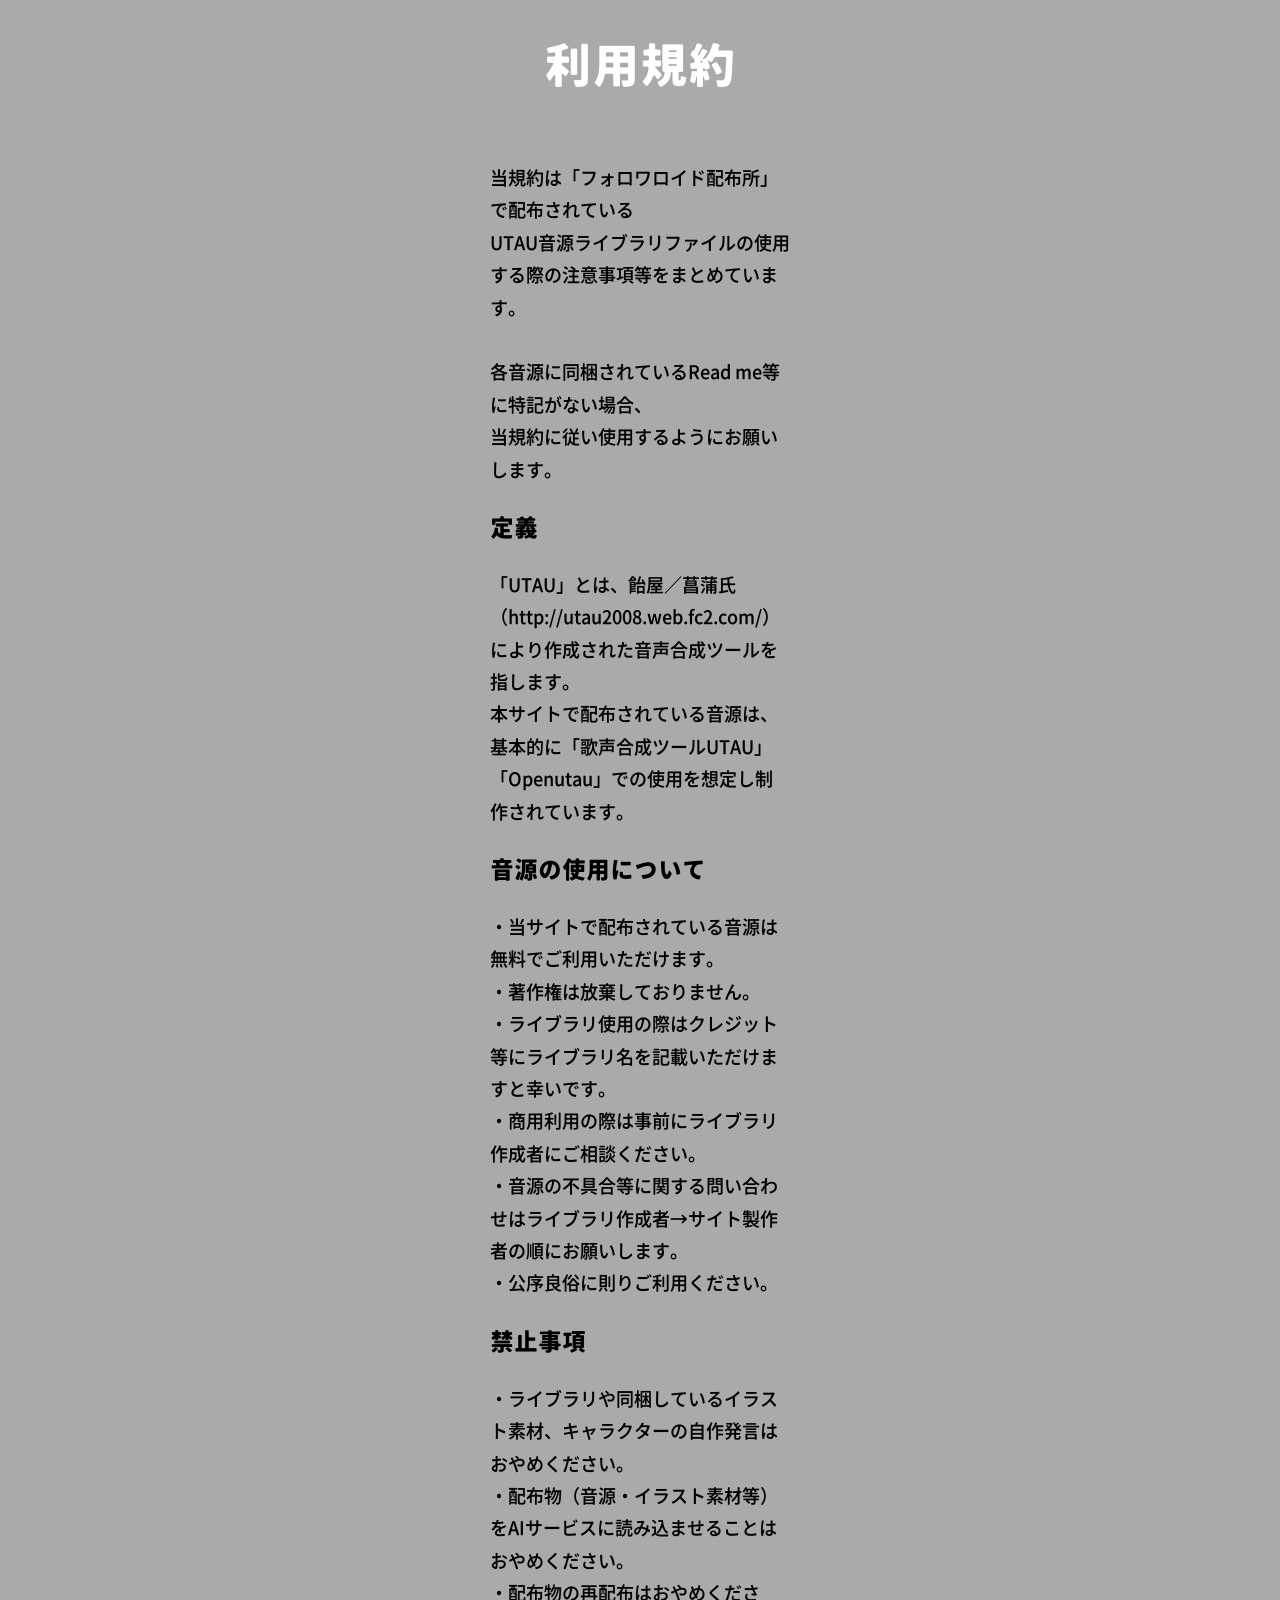
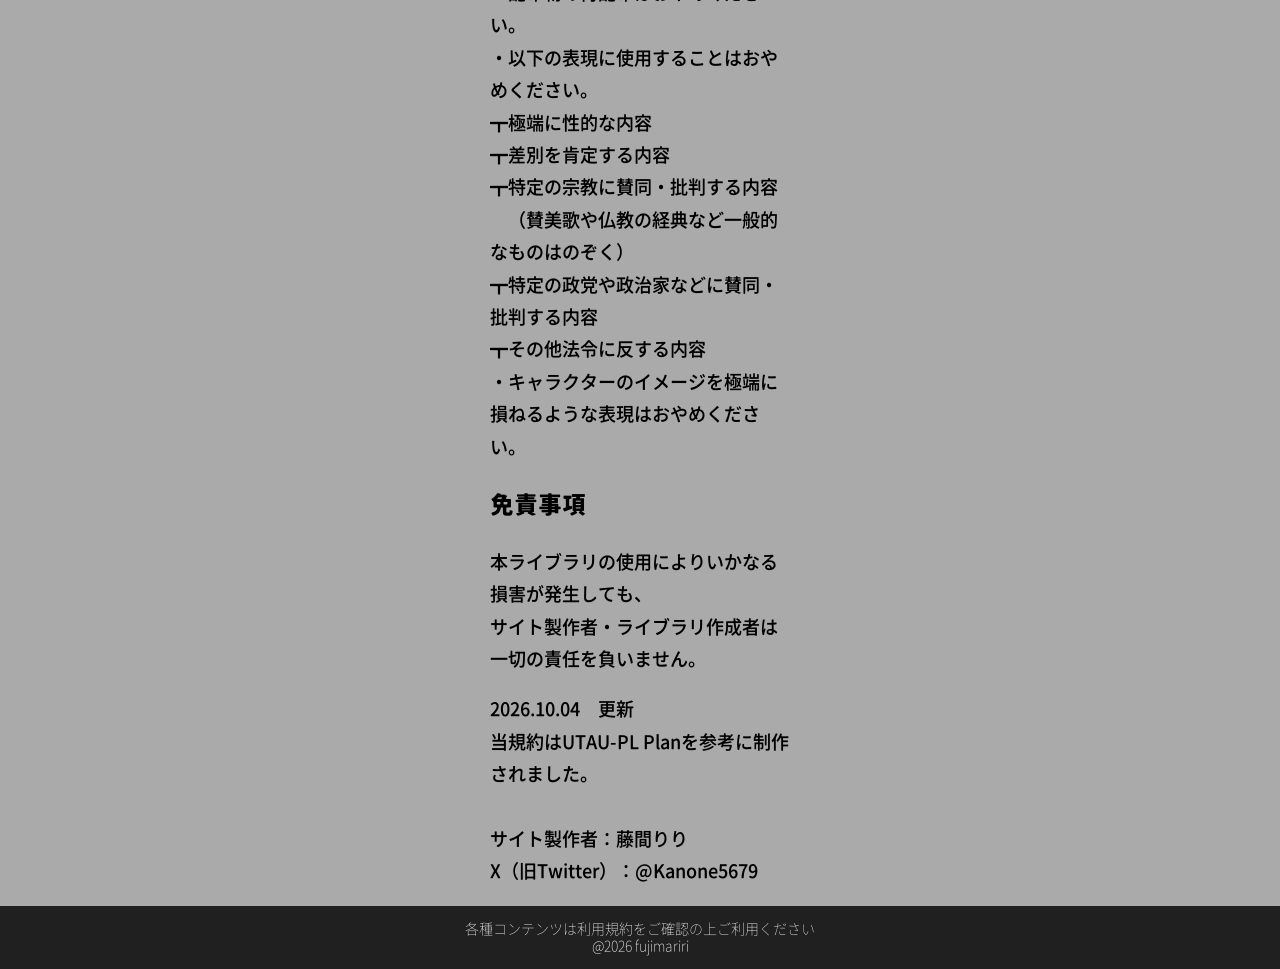
==== public/TOU.html @ 8a17a746 "利用規約・メンバーページ追加（ソラ）" ====
<!doctype html>
<html lang="ja">
<head>
    <meta charset="utf-8">
    <title>フォロワロイド配布所_利用規約</title>
    <link rel="stylesheet" href="css/TOU.css">
</head>

<body>
    <h1>利用規約</h1>

    <main class="content">
        <p>
            当規約は「フォロワロイド配布所」で配布されている<br>
            UTAU音源ライブラリファイルの使用する際の注意事項等をまとめています。<br>
            <br>
            各音源に同梱されているRead me等に特記がない場合、<br>
            当規約に従い使用するようにお願いします。
        </p>

        <h2>定義</h2>
        <p>
            「UTAU」とは、飴屋／菖蒲氏（http://utau2008.web.fc2.com/）により作成された音声合成ツールを指します。<br>
            本サイトで配布されている音源は、基本的に「歌声合成ツールUTAU」「Openutau」での使用を想定し制作されています。
        </p>

        <h2>音源の使用について</h2>
        <p>
            ・当サイトで配布されている音源は無料でご利用いただけます。<br>
            ・著作権は放棄しておりません。<br>
            ・ライブラリ使用の際はクレジット等にライブラリ名を記載いただけますと幸いです。<br>
            ・商用利用の際は事前にライブラリ作成者にご相談ください。<br>
            ・音源の不具合等に関する問い合わせはライブラリ作成者→サイト製作者の順にお願いします。<br>
            ・公序良俗に則りご利用ください。
        </p>

        <h2>禁止事項</h2>
        <p>
            ・ライブラリや同梱しているイラスト素材、キャラクターの自作発言はおやめください。<br>
            ・配布物（音源・イラスト素材等）をAIサービスに読み込ませることはおやめください。<br>
            ・配布物の再配布はおやめください。<br>
            ・以下の表現に使用することはおやめください。<br>
            ┗極端に性的な内容<br>
            ┗差別を肯定する内容<br>
            ┗特定の宗教に賛同・批判する内容<br>
            　（賛美歌や仏教の経典など一般的なものはのぞく）<br>
            ┗特定の政党や政治家などに賛同・批判する内容<br>
            ┗その他法令に反する内容<br>
            ・キャラクターのイメージを極端に損ねるような表現はおやめください。<br>
        </p>

        <h2>免責事項</h2>
        <p>
            本ライブラリの使用によりいかなる損害が発生しても、<br>
            サイト製作者・ライブラリ作成者は一切の責任を負いません。
        </p>

        <p>
            2026.10.04　更新<br>
            当規約はUTAU-PL Planを参考に制作されました。<br>
            <br>
            サイト製作者：藤間りり<br>
            X（旧Twitter）：@Kanone5679
        </p>

    </main>


    <footer class="footer">
        <p>各種コンテンツは利用規約をご確認の上ご利用ください</p>
        <p>@2026 fujimariri</p>
    </footer>

</body>
</html>
---- public/css/TOU.css ----
/* ーーーーー フォント ーーーーー */
/* タイトル用フォント */
@font-face{
    font-family: "TitleFont";
    src: url("../font/MOBO-Bold.otf") format("opentype");
}

/* 本文用フォント */
@font-face{
    font-family: "BodyFont";
    src: url("../font/MOBO-SemiBold.otf") format("opentype");
}

/* フッター用フォント */
@font-face{
    font-family: "footerFont";
    src: url("../font/MOBO-ExtraLight.otf") format("opentype");
}

/* ーーーーー 全体 ーーーーー */
body{
    margin:0;
    min-height: 100vh;
    display: flex;
    flex-direction: column;
    background:#AAAAAA;
    color:#000000;
    font-family: "BodyFont", sans-serif;
}

/* ーーーーー タイトル ーーーーー */
h1{
    color:#FFFFFF;
    font-family:"TitleFont", sans-serif;
    font-size:48px;
    font-weight:normal;
    text-align:center;

    margin:40px 0 56px;
}

/* ーーーーー 見出し ーーーーー */
h2{
    color:#000000;
    font-family:"TitleFont", sans-serif;
    font-size:24px;
    font-weight:normal;
    text-align: left;
}

/* ーーーーー 本文エリア ーーーーー */
.content{
    color:#000000;
    font-family: "BodyFont", sans-serif;
    width: 300px;
    margin:0 auto;
    font-size:18px;
    line-height:1.8;
    text-align: left;
}

/* ーーーーー フッター ーーーーー */
.footer{
    width: 100%;
    margin-top: auto;
    padding: 15px 0;
    text-align:center;
    background-color:#202020;
}

.footer p{
    margin:0;
    font-family:"footerFont", sans-serif;
    font-size:14px;
    line-height:1.2;
    color:#FFFFFF;
}
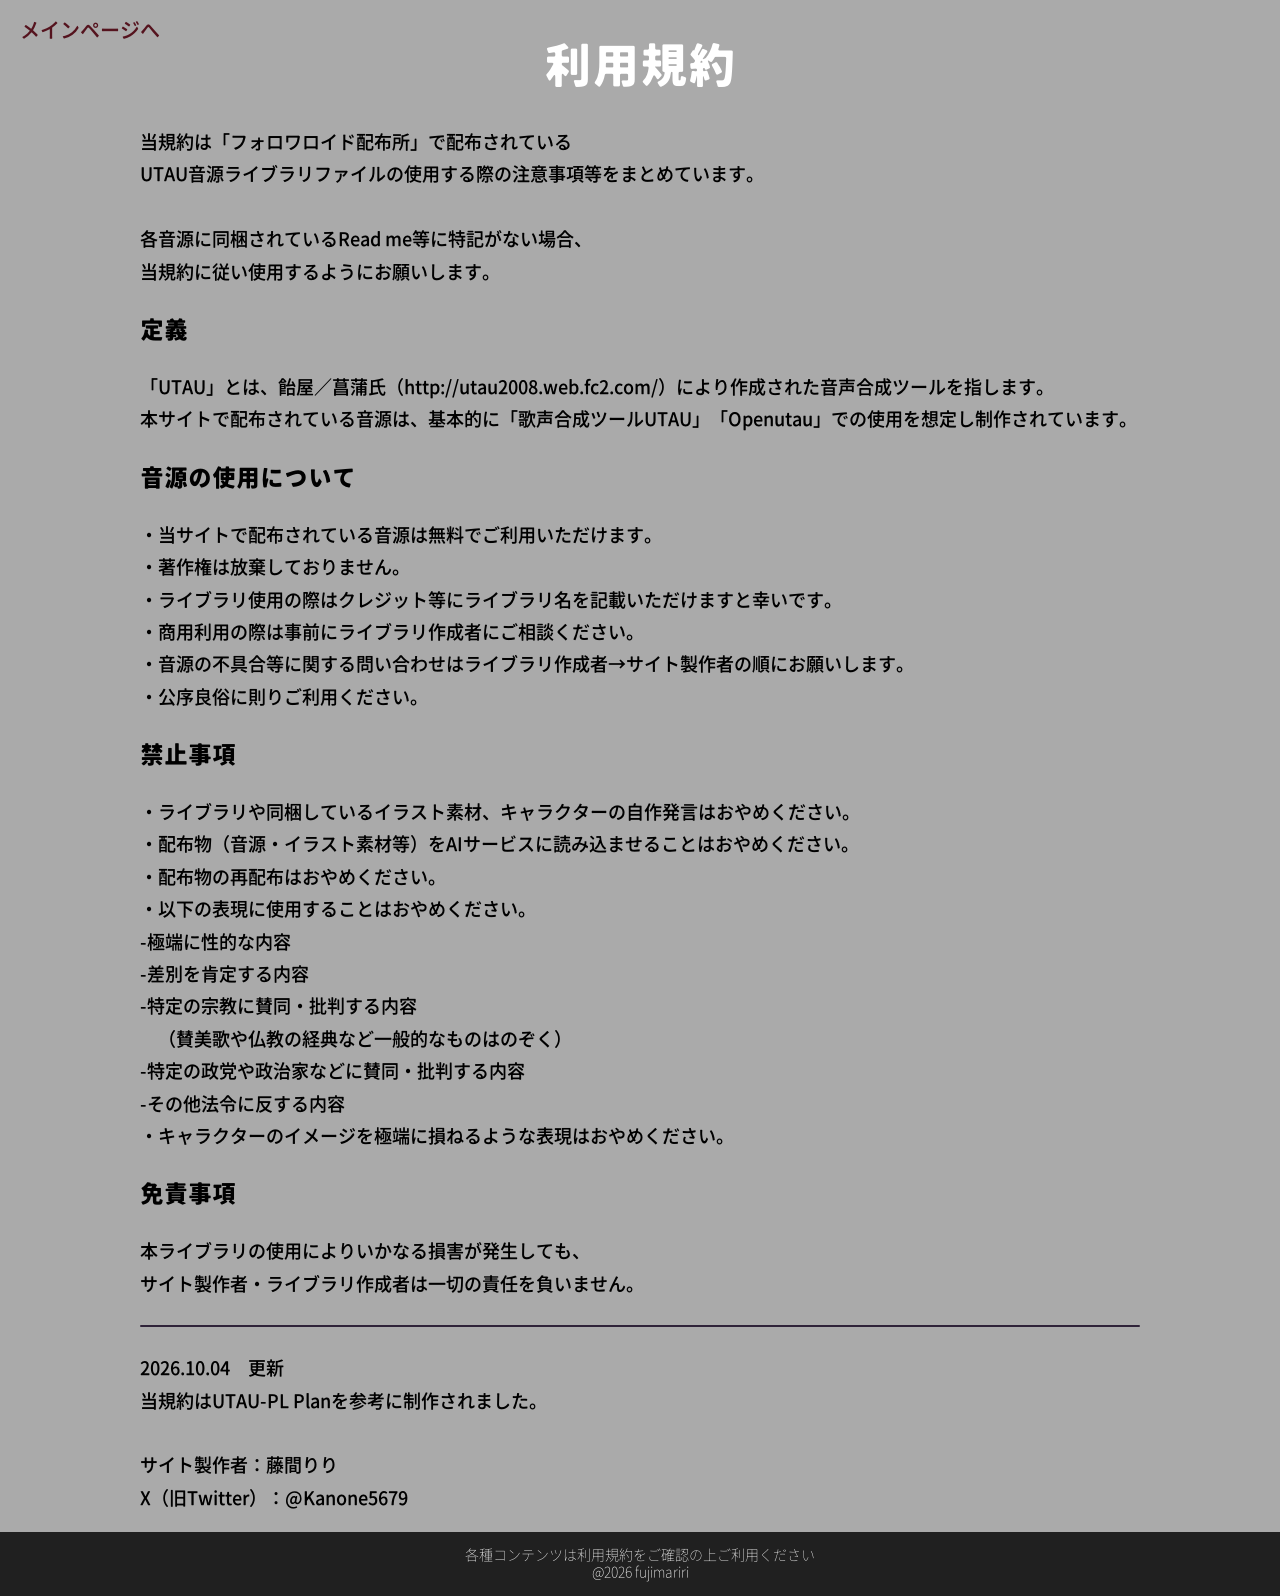
==== commit 886db20b: "利用規約修正" ====
--- a/public/TOU.html
+++ b/public/TOU.html
@@ -7,6 +7,8 @@
 </head>
 
 <body>
+    <a href="../index.html" class="home-link">メインページへ</a>
+
     <h1>利用規約</h1>
 
     <main class="content">
@@ -15,7 +17,8 @@
             UTAU音源ライブラリファイルの使用する際の注意事項等をまとめています。<br>
             <br>
             各音源に同梱されているRead me等に特記がない場合、<br>
-            当規約に従い使用するようにお願いします。
+            当規約に従い使用するようにお願いします。<br>
+            
         </p>
 
         <h2>定義</h2>
@@ -40,12 +43,12 @@
             ・配布物（音源・イラスト素材等）をAIサービスに読み込ませることはおやめください。<br>
             ・配布物の再配布はおやめください。<br>
             ・以下の表現に使用することはおやめください。<br>
-            ┗極端に性的な内容<br>
-            ┗差別を肯定する内容<br>
-            ┗特定の宗教に賛同・批判する内容<br>
+            -極端に性的な内容<br>
+            -差別を肯定する内容<br>
+            -特定の宗教に賛同・批判する内容<br>
             　（賛美歌や仏教の経典など一般的なものはのぞく）<br>
-            ┗特定の政党や政治家などに賛同・批判する内容<br>
-            ┗その他法令に反する内容<br>
+            -特定の政党や政治家などに賛同・批判する内容<br>
+            -その他法令に反する内容<br>
             ・キャラクターのイメージを極端に損ねるような表現はおやめください。<br>
         </p>
 
@@ -54,7 +57,7 @@
             本ライブラリの使用によりいかなる損害が発生しても、<br>
             サイト製作者・ライブラリ作成者は一切の責任を負いません。
         </p>
-
+        <hr>
         <p>
             2026.10.04　更新<br>
             当規約はUTAU-PL Planを参考に制作されました。<br>
--- a/public/css/TOU.css
+++ b/public/css/TOU.css
@@ -36,7 +36,7 @@
     font-weight:normal;
     text-align:center;
 
-    margin:40px 0 56px;
+    margin:40px 0 20px;
 }
 
 /* ーーーーー 見出し ーーーーー */
@@ -48,15 +48,35 @@
     text-align: left;
 }
 
+/* ーーーーー メインページへ ーーーーー */
+.home-link{
+    position:fixed;
+    top:20px;
+    left:20px;
+
+    color:#55131E;
+    font-size:20px;
+    text-decoration:none;
+}
+
 /* ーーーーー 本文エリア ーーーーー */
 .content{
     color:#000000;
     font-family: "BodyFont", sans-serif;
-    width: 300px;
+    width: 1000px;
     margin:0 auto;
     font-size:18px;
     line-height:1.8;
     text-align: left;
+}
+
+/* 区切り線 */
+hr{
+    border:none;
+    height: 2px;
+    background: #2F2339;
+    border-radius: 999px;
+    margin:25px 0;
 }
 
 /* ーーーーー フッター ーーーーー */
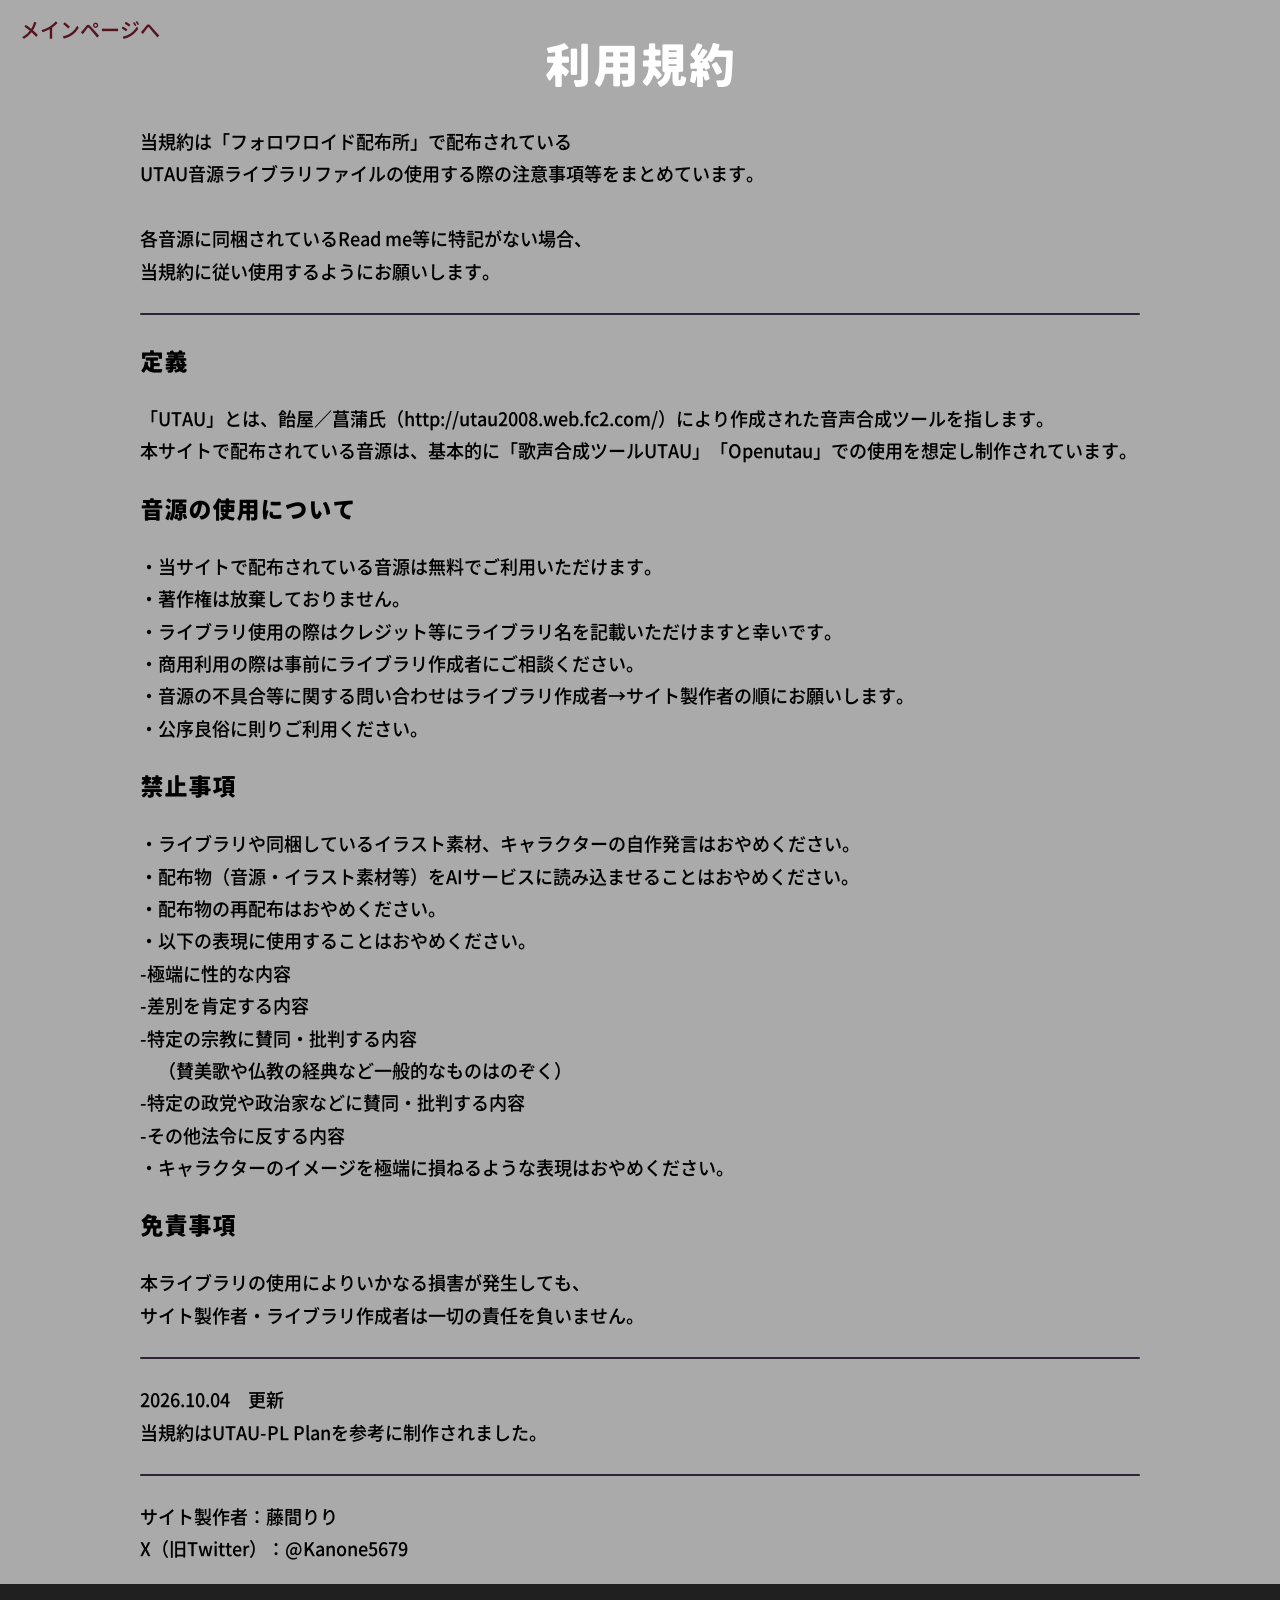
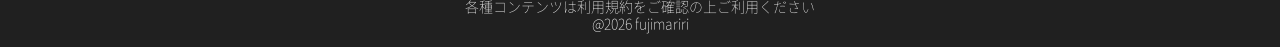
==== commit e34979f4: "利用規約更新" ====
--- a/public/TOU.html
+++ b/public/TOU.html
@@ -17,9 +17,9 @@
             UTAU音源ライブラリファイルの使用する際の注意事項等をまとめています。<br>
             <br>
             各音源に同梱されているRead me等に特記がない場合、<br>
-            当規約に従い使用するようにお願いします。<br>
-            
+            当規約に従い使用するようにお願いします。
         </p>
+        <hr>
 
         <h2>定義</h2>
         <p>
@@ -60,8 +60,10 @@
         <hr>
         <p>
             2026.10.04　更新<br>
-            当規約はUTAU-PL Planを参考に制作されました。<br>
-            <br>
+            当規約はUTAU-PL Planを参考に制作されました。
+        </p>
+        <hr>
+        <p>
             サイト製作者：藤間りり<br>
             X（旧Twitter）：@Kanone5679
         </p>
--- a/public/css/TOU.css
+++ b/public/css/TOU.css
@@ -59,6 +59,10 @@
     text-decoration:none;
 }
 
+.home-link:hover {
+    text-decoration: underline;
+}
+
 /* ーーーーー 本文エリア ーーーーー */
 .content{
     color:#000000;
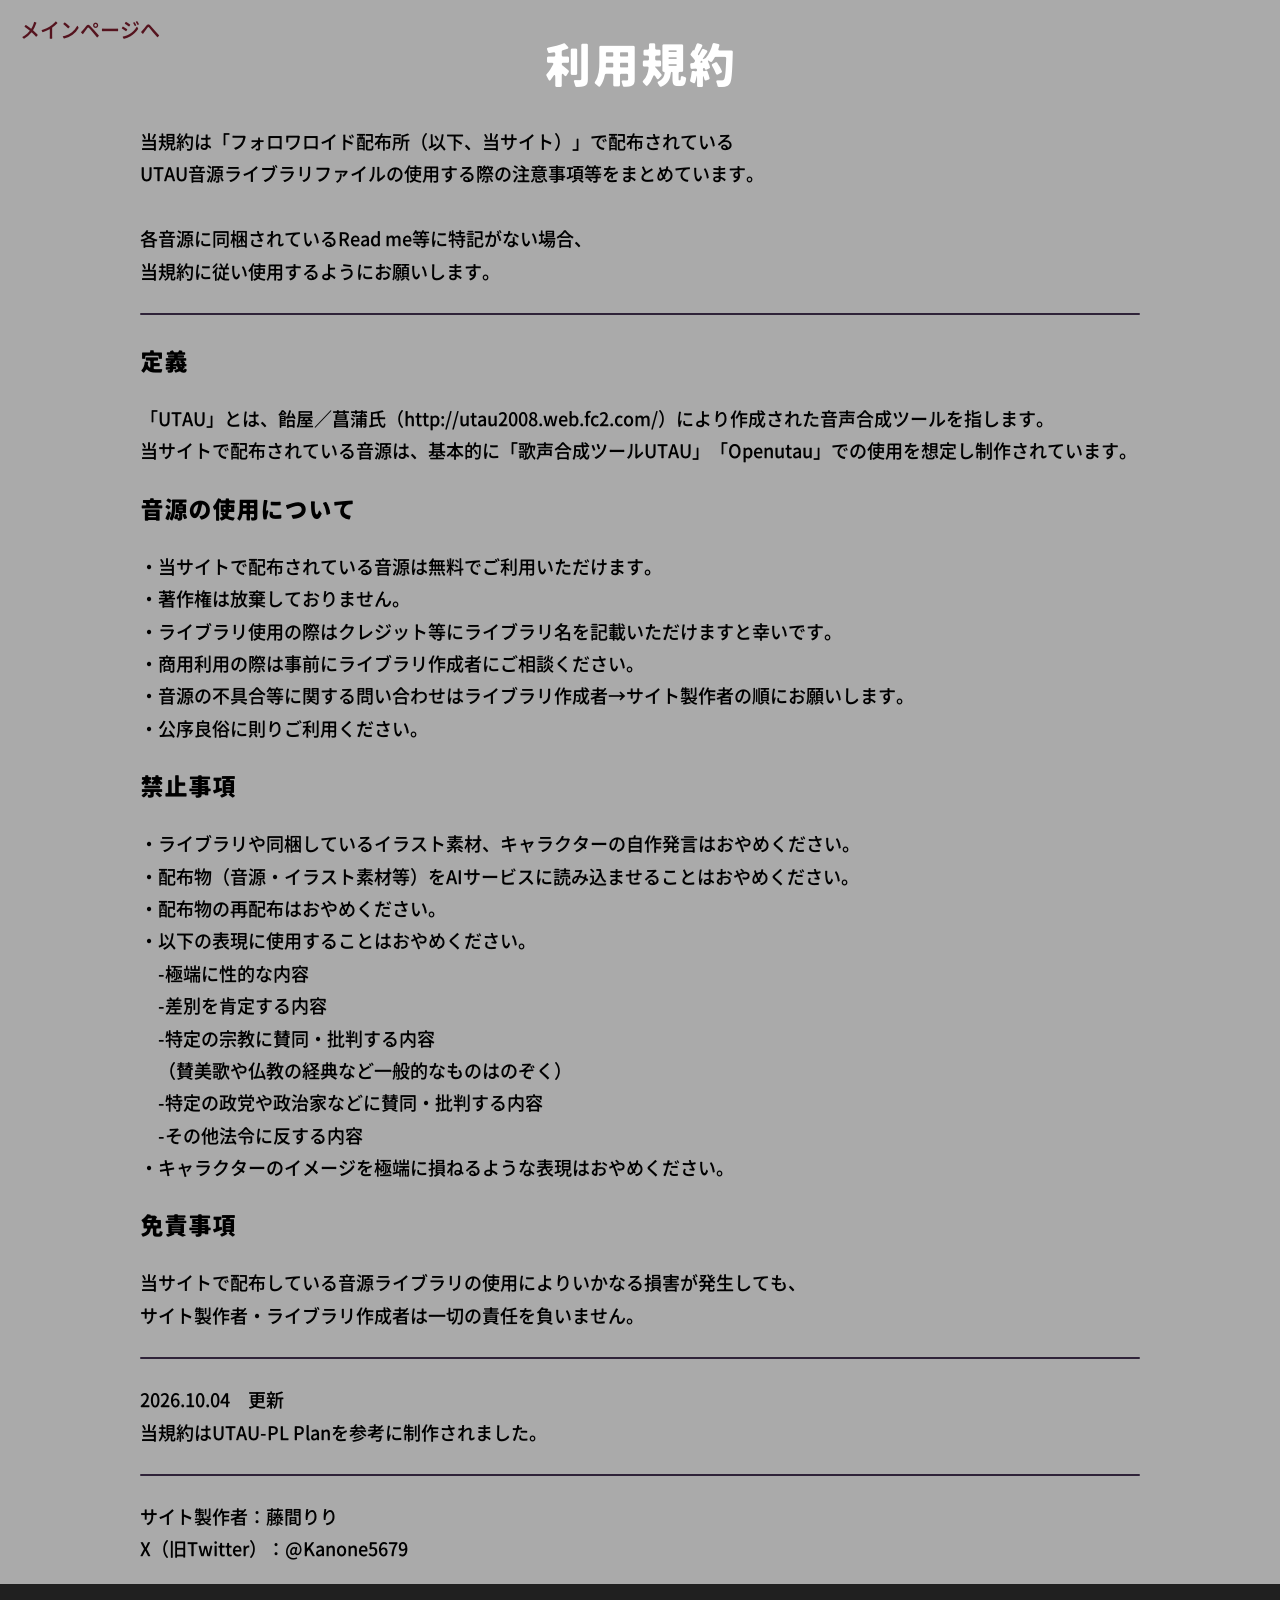
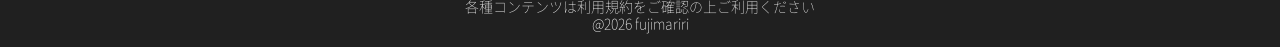
==== commit f3e2ce84: "利用規約更新" ====
--- a/public/TOU.html
+++ b/public/TOU.html
@@ -13,7 +13,7 @@
 
     <main class="content">
         <p>
-            当規約は「フォロワロイド配布所」で配布されている<br>
+            当規約は「フォロワロイド配布所（以下、当サイト）」で配布されている<br>
             UTAU音源ライブラリファイルの使用する際の注意事項等をまとめています。<br>
             <br>
             各音源に同梱されているRead me等に特記がない場合、<br>
@@ -24,7 +24,7 @@
         <h2>定義</h2>
         <p>
             「UTAU」とは、飴屋／菖蒲氏（http://utau2008.web.fc2.com/）により作成された音声合成ツールを指します。<br>
-            本サイトで配布されている音源は、基本的に「歌声合成ツールUTAU」「Openutau」での使用を想定し制作されています。
+            当サイトで配布されている音源は、基本的に「歌声合成ツールUTAU」「Openutau」での使用を想定し制作されています。
         </p>
 
         <h2>音源の使用について</h2>
@@ -43,18 +43,18 @@
             ・配布物（音源・イラスト素材等）をAIサービスに読み込ませることはおやめください。<br>
             ・配布物の再配布はおやめください。<br>
             ・以下の表現に使用することはおやめください。<br>
-            -極端に性的な内容<br>
-            -差別を肯定する内容<br>
-            -特定の宗教に賛同・批判する内容<br>
+            　-極端に性的な内容<br>
+            　-差別を肯定する内容<br>
+            　-特定の宗教に賛同・批判する内容<br>
             　（賛美歌や仏教の経典など一般的なものはのぞく）<br>
-            -特定の政党や政治家などに賛同・批判する内容<br>
-            -その他法令に反する内容<br>
+            　-特定の政党や政治家などに賛同・批判する内容<br>
+            　-その他法令に反する内容<br>
             ・キャラクターのイメージを極端に損ねるような表現はおやめください。<br>
         </p>
 
         <h2>免責事項</h2>
         <p>
-            本ライブラリの使用によりいかなる損害が発生しても、<br>
+            当サイトで配布している音源ライブラリの使用によりいかなる損害が発生しても、<br>
             サイト製作者・ライブラリ作成者は一切の責任を負いません。
         </p>
         <hr>
